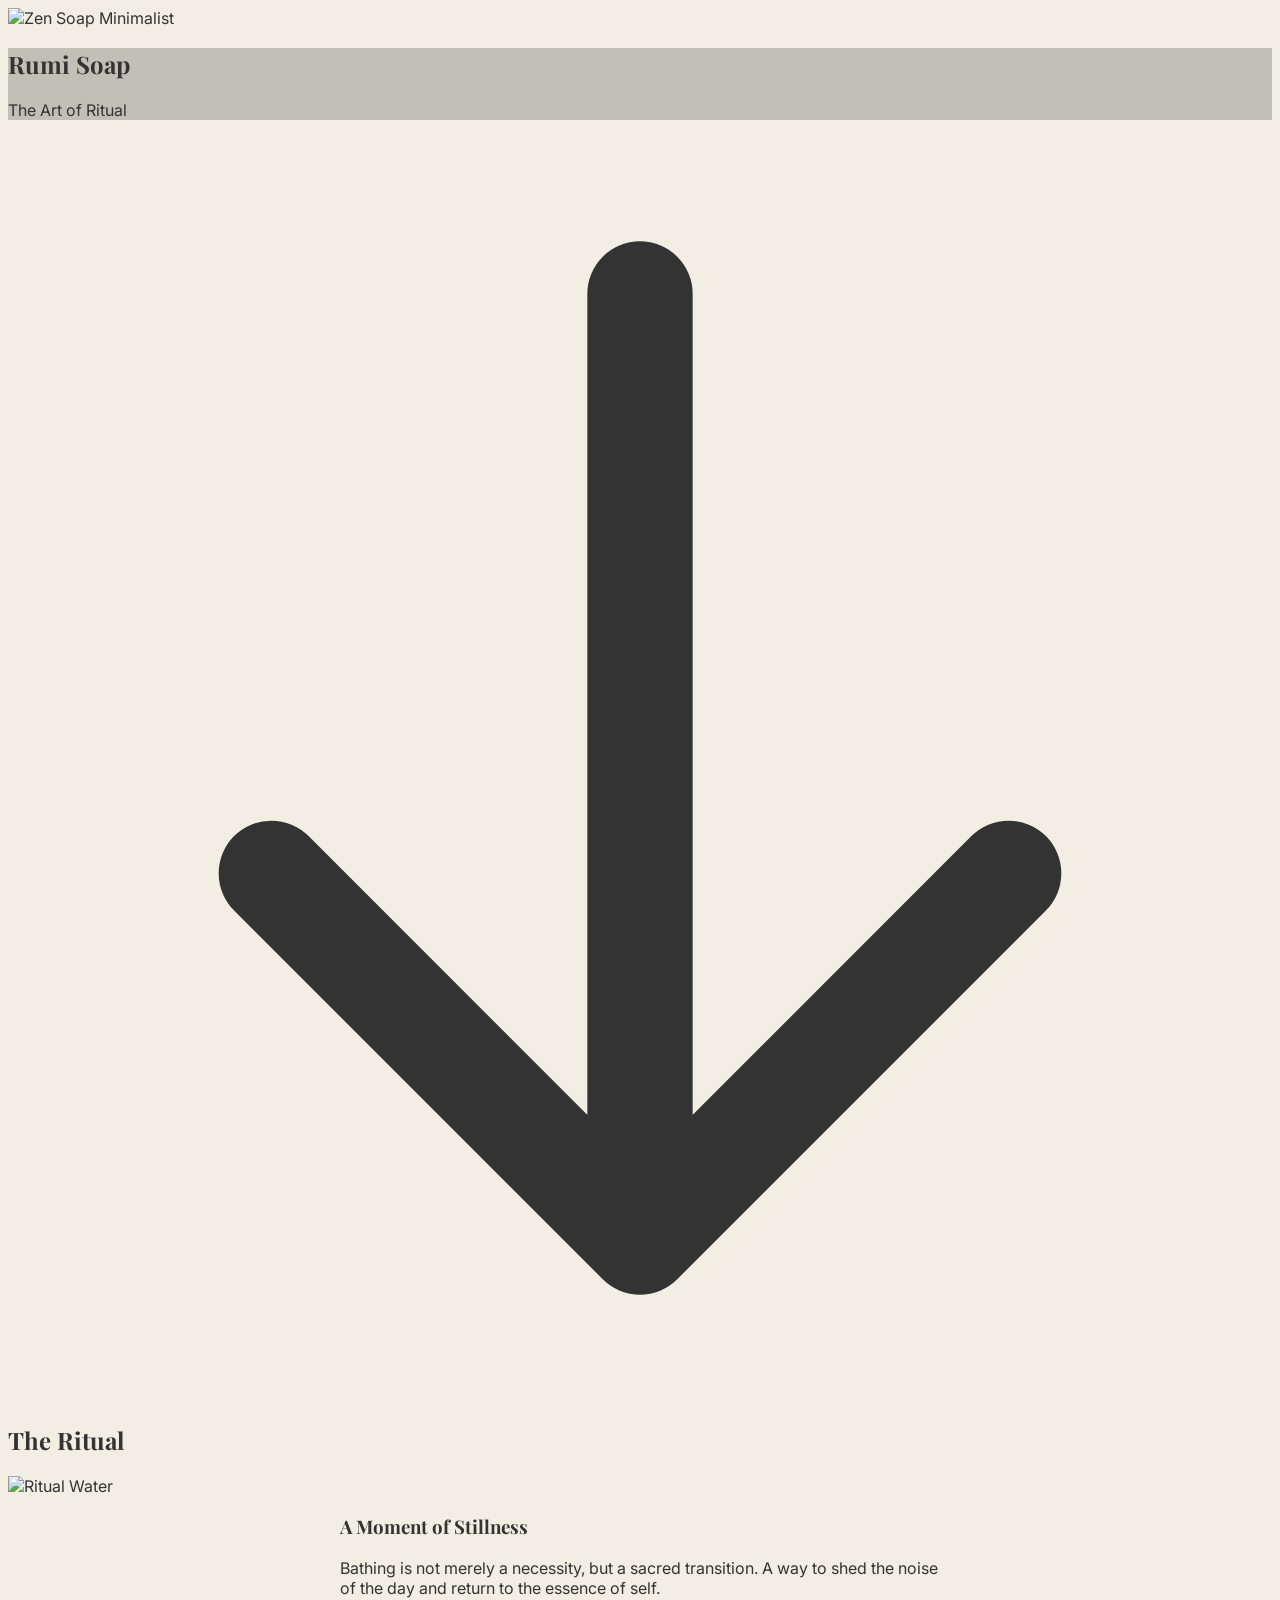
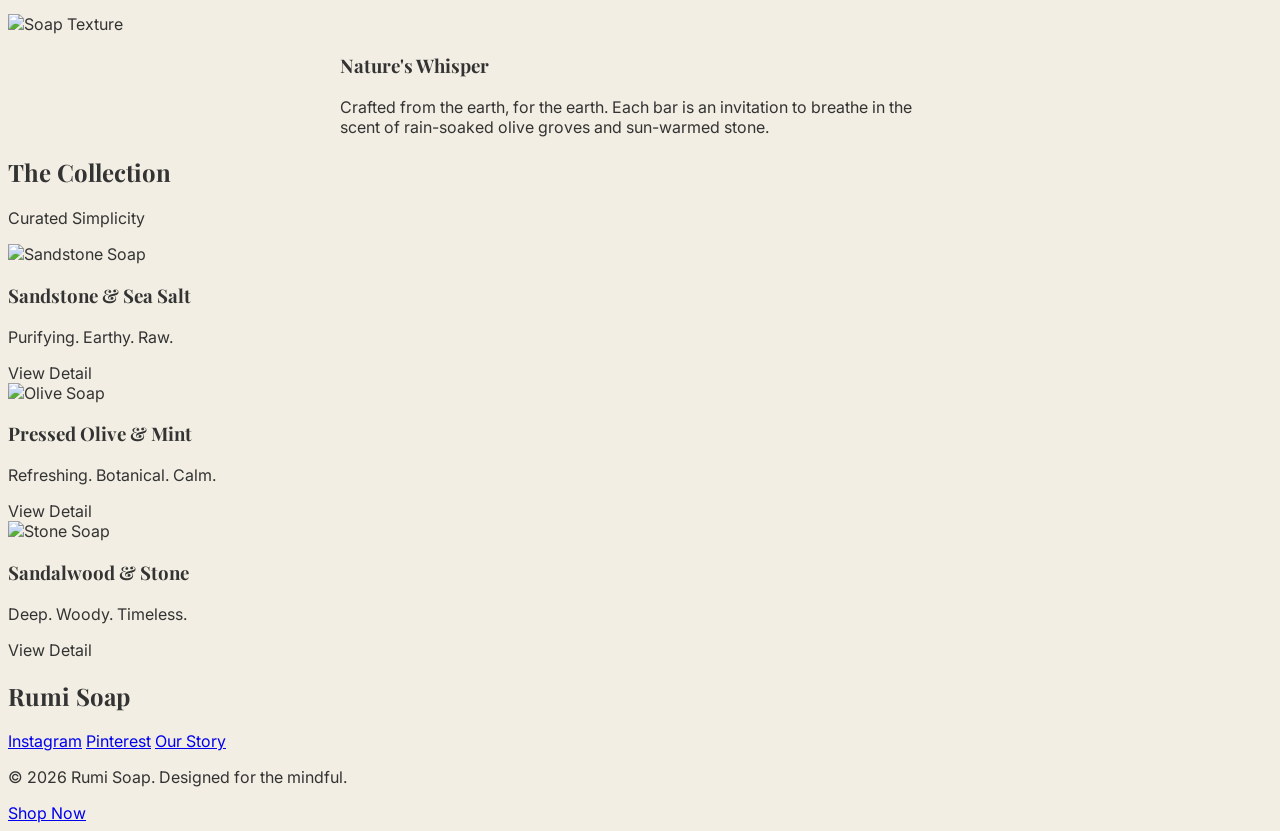
==== index.html @ 8116f4f1 "Initial commit: Rumi Soap Landing Page based on Zen Minimalism specification" ====
<!DOCTYPE html>
<html lang="en">
<head>
    <meta charset="UTF-8">
    <meta name="viewport" content="width=device-width, initial-scale=1.0">
    <title>Rumi Soap | The Art of Ritual</title>
    <script src="https://cdn.tailwindcss.com"></script>
    <link rel="preconnect" href="https://fonts.googleapis.com">
    <link rel="preconnect" href="https://fonts.gstatic.com" crossorigin>
    <link href="https://fonts.googleapis.com/css2?family=Playfair+Display:ital,wght@0,400;0,700;1,400&family=Inter:wght@300;400&display=swap" rel="stylesheet">
    <style>
        :root {
            --color-sand: #f2eee3;
            --color-stone: #a8a29e;
            --color-olive: #556b2f;
        }
        body {
            font-family: 'Inter', sans-serif;
            background-color: var(--color-sand);
            color: #333;
            scroll-behavior: smooth;
        }
        h1, h2, h3, .serif {
            font-family: 'Playfair Display', serif;
        }
        .hero-overlay {
            background: rgba(0, 0, 0, 0.2);
        }
        .ritual-text {
            max-width: 600px;
            margin: 0 auto;
        }
        .fade-in {
            opacity: 0;
            transform: translateY(20px);
            transition: opacity 0.8s ease-out, transform 0.8s ease-out;
        }
        .fade-in.visible {
            opacity: 1;
            transform: translateY(0);
        }
    </style>
</head>
<body class="overflow-x-hidden">

    <!-- Hero Section -->
    <section class="relative h-screen w-full overflow-hidden">
        <img src="https://images.unsplash.com/photo-1605002555856-f1a7451ef293?q=80&w=2070&auto=format&fit=crop" 
             alt="Zen Soap Minimalist" 
             class="absolute inset-0 w-full h-full object-cover">
        <div class="absolute inset-0 hero-overlay flex items-center justify-center text-center text-white px-4">
            <div class="space-y-4">
                <h1 class="text-6xl md:text-8xl font-light tracking-wide">Rumi Soap</h1>
                <p class="text-lg md:text-xl italic font-light tracking-widest uppercase">The Art of Ritual</p>
            </div>
        </div>
        <div class="absolute bottom-10 left-1/2 -translate-x-1/2 animate-bounce">
            <svg xmlns="http://www.w3.org/2000/svg" class="h-6 w-6 text-white" fill="none" viewBox="0 0 24 24" stroke="currentColor">
                <path stroke-linecap="round" stroke-linejoin="round" stroke-width="2" d="M19 14l-7 7m0 0l-7-7m7 7V3" />
            </svg>
        </div>
    </section>

    <!-- The Ritual Section -->
    <section class="py-24 px-6 md:px-12 lg:px-24 space-y-32">
        <div class="text-center mb-20 fade-in">
            <h2 class="text-4xl md:text-5xl mb-6">The Ritual</h2>
            <div class="w-12 h-px bg-stone-400 mx-auto"></div>
        </div>

        <!-- Ritual Item 1 -->
        <div class="flex flex-col md:flex-row items-center gap-12 md:gap-24 fade-in">
            <div class="w-full md:w-1/2">
                <img src="https://images.unsplash.com/photo-1547793549-794983957992?q=80&w=2070&auto=format&fit=crop" 
                     alt="Ritual Water" 
                     class="w-full h-auto object-cover grayscale-[30%] hover:grayscale-0 transition-all duration-700 shadow-sm">
            </div>
            <div class="w-full md:w-1/2 ritual-text text-center md:text-left">
                <h3 class="text-3xl mb-4 italic">A Moment of Stillness</h3>
                <p class="text-stone-600 leading-relaxed font-light text-lg">
                    Bathing is not merely a necessity, but a sacred transition. A way to shed the noise of the day and return to the essence of self.
                </p>
            </div>
        </div>

        <!-- Ritual Item 2 -->
        <div class="flex flex-col md:flex-row-reverse items-center gap-12 md:gap-24 fade-in">
            <div class="w-full md:w-1/2">
                <img src="https://images.unsplash.com/photo-1559056199-6e677bdd639b?q=80&w=2070&auto=format&fit=crop" 
                     alt="Soap Texture" 
                     class="w-full h-auto object-cover grayscale-[30%] hover:grayscale-0 transition-all duration-700 shadow-sm">
            </div>
            <div class="w-full md:w-1/2 ritual-text text-center md:text-right">
                <h3 class="text-3xl mb-4 italic">Nature's Whisper</h3>
                <p class="text-stone-600 leading-relaxed font-light text-lg">
                    Crafted from the earth, for the earth. Each bar is an invitation to breathe in the scent of rain-soaked olive groves and sun-warmed stone.
                </p>
            </div>
        </div>
    </section>

    <!-- The Collection Section -->
    <section class="py-24 bg-[#ecebe4] px-6 md:px-12 lg:px-24">
        <div class="text-center mb-16 fade-in">
            <h2 class="text-4xl md:text-5xl mb-4">The Collection</h2>
            <p class="text-stone-500 font-light italic">Curated Simplicity</p>
        </div>

        <div class="grid grid-cols-1 md:grid-cols-3 gap-12">
            <!-- Product 1 -->
            <div class="group cursor-pointer fade-in">
                <div class="overflow-hidden mb-4">
                    <img src="https://images.unsplash.com/photo-1600857183247-3a362b33227c?q=80&w=1974&auto=format&fit=crop" 
                         alt="Sandstone Soap" 
                         class="w-full h-96 object-cover transition-transform duration-700 group-hover:scale-105">
                </div>
                <h3 class="text-xl mb-2">Sandstone & Sea Salt</h3>
                <p class="text-stone-500 font-light text-sm mb-4">Purifying. Earthy. Raw.</p>
                <span class="text-olive-700 font-medium tracking-widest text-xs uppercase border-b border-olive-700 pb-1">View Detail</span>
            </div>

            <!-- Product 2 -->
            <div class="group cursor-pointer fade-in" style="transition-delay: 200ms;">
                <div class="overflow-hidden mb-4">
                    <img src="https://images.unsplash.com/photo-1607006463106-a50c77a66d17?q=80&w=1974&auto=format&fit=crop" 
                         alt="Olive Soap" 
                         class="w-full h-96 object-cover transition-transform duration-700 group-hover:scale-105">
                </div>
                <h3 class="text-xl mb-2">Pressed Olive & Mint</h3>
                <p class="text-stone-500 font-light text-sm mb-4">Refreshing. Botanical. Calm.</p>
                <span class="text-olive-700 font-medium tracking-widest text-xs uppercase border-b border-olive-700 pb-1">View Detail</span>
            </div>

            <!-- Product 3 -->
            <div class="group cursor-pointer fade-in" style="transition-delay: 400ms;">
                <div class="overflow-hidden mb-4">
                    <img src="https://images.unsplash.com/photo-1546563333-0760a7134a02?q=80&w=2070&auto=format&fit=crop" 
                         alt="Stone Soap" 
                         class="w-full h-96 object-cover transition-transform duration-700 group-hover:scale-105">
                </div>
                <h3 class="text-xl mb-2">Sandalwood & Stone</h3>
                <p class="text-stone-500 font-light text-sm mb-4">Deep. Woody. Timeless.</p>
                <span class="text-olive-700 font-medium tracking-widest text-xs uppercase border-b border-olive-700 pb-1">View Detail</span>
            </div>
        </div>
    </section>

    <!-- Footer -->
    <footer class="py-20 bg-stone-100 text-stone-600 px-6 text-center">
        <div class="max-w-screen-md mx-auto space-y-8">
            <h2 class="serif text-3xl text-stone-800">Rumi Soap</h2>
            <div class="flex justify-center gap-8 text-sm font-light tracking-wide">
                <a href="#" class="hover:text-olive-800 transition-colors">Instagram</a>
                <a href="#" class="hover:text-olive-800 transition-colors">Pinterest</a>
                <a href="#" class="hover:text-olive-800 transition-colors">Our Story</a>
            </div>
            <p class="text-xs font-light">© 2026 Rumi Soap. Designed for the mindful.</p>
            <div class="pt-8">
                <a href="#" class="bg-[#556b2f] text-white px-10 py-3 text-sm uppercase tracking-widest hover:bg-olive-900 transition-all rounded-full">
                    Shop Now
                </a>
            </div>
        </div>
    </footer>

    <script>
        // Intersection Observer for fade-in effect
        const observerOptions = {
            threshold: 0.1
        };

        const observer = new IntersectionObserver((entries) => {
            entries.forEach(entry => {
                if (entry.isIntersecting) {
                    entry.target.classList.add('visible');
                }
            });
        }, observerOptions);

        document.querySelectorAll('.fade-in').forEach(el => observer.observe(el));
    </script>
</body>
</html>
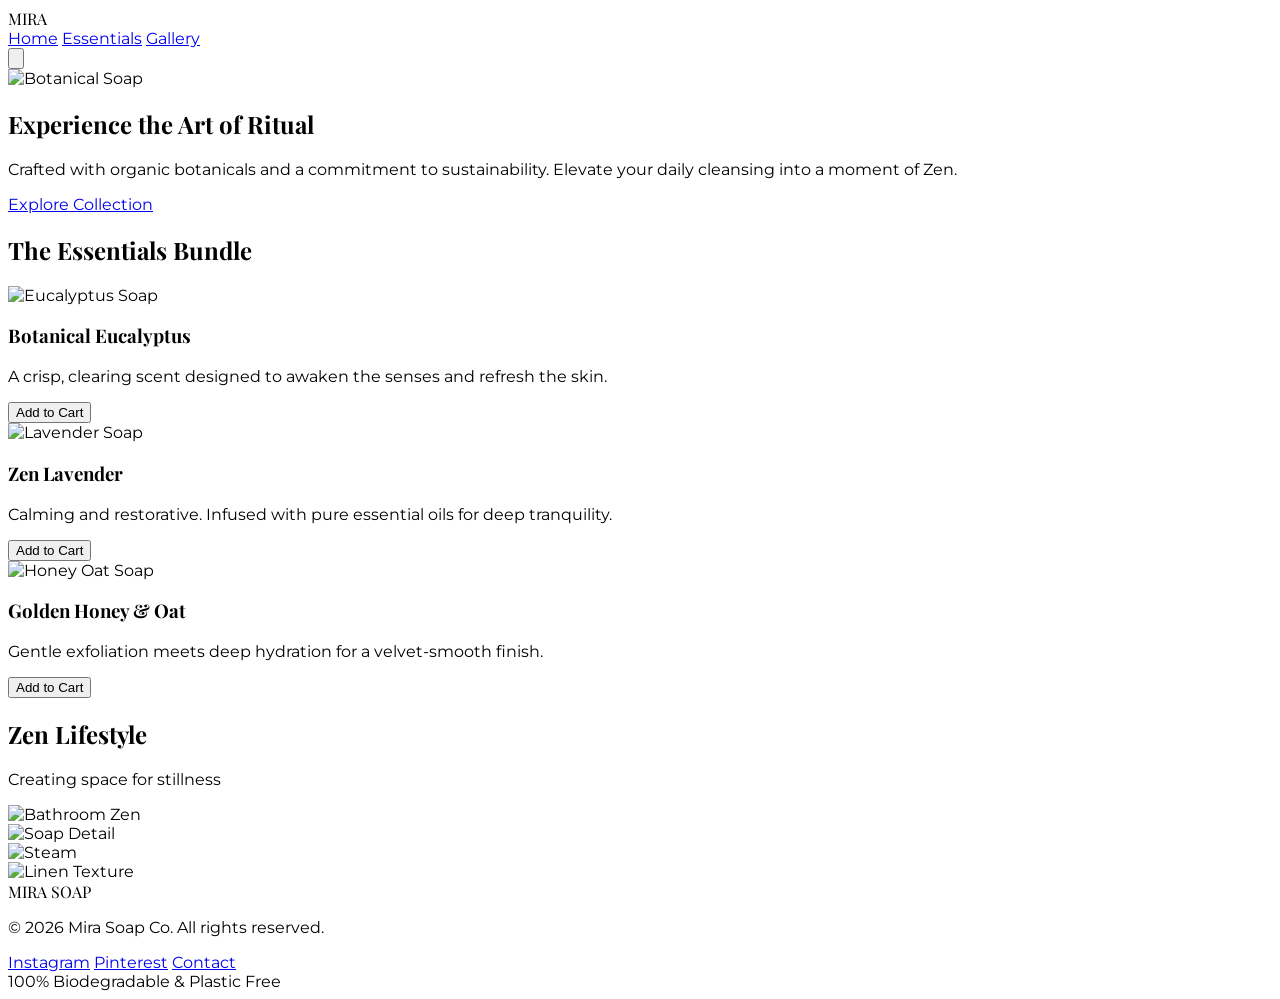
==== commit a8321e00: "Deploy Mira Soap Landing Page - Organic Zen Aesthetic" ====
--- a/index.html
+++ b/index.html
@@ -3,181 +3,147 @@
 <head>
     <meta charset="UTF-8">
     <meta name="viewport" content="width=device-width, initial-scale=1.0">
-    <title>Rumi Soap | The Art of Ritual</title>
+    <title>Mira Soap | Organic Zen</title>
     <script src="https://cdn.tailwindcss.com"></script>
-    <link rel="preconnect" href="https://fonts.googleapis.com">
-    <link rel="preconnect" href="https://fonts.gstatic.com" crossorigin>
-    <link href="https://fonts.googleapis.com/css2?family=Playfair+Display:ital,wght@0,400;0,700;1,400&family=Inter:wght@300;400&display=swap" rel="stylesheet">
-    <style>
-        :root {
-            --color-sand: #f2eee3;
-            --color-stone: #a8a29e;
-            --color-olive: #556b2f;
-        }
-        body {
-            font-family: 'Inter', sans-serif;
-            background-color: var(--color-sand);
-            color: #333;
-            scroll-behavior: smooth;
-        }
-        h1, h2, h3, .serif {
-            font-family: 'Playfair Display', serif;
-        }
-        .hero-overlay {
-            background: rgba(0, 0, 0, 0.2);
-        }
-        .ritual-text {
-            max-width: 600px;
-            margin: 0 auto;
-        }
-        .fade-in {
-            opacity: 0;
-            transform: translateY(20px);
-            transition: opacity 0.8s ease-out, transform 0.8s ease-out;
-        }
-        .fade-in.visible {
-            opacity: 1;
-            transform: translateY(0);
-        }
-    </style>
+    <link href="https://fonts.googleapis.com/css2?family=Playfair+Display:wght@400;700&family=Montserrat:wght@300;400;600&display=swap" rel="stylesheet">
+    <link rel="stylesheet" href="style.css">
 </head>
-<body class="overflow-x-hidden">
+<body class="bg-[#F5F5DC] text-[#555] font-sans">
+
+    <!-- Header -->
+    <header class="fixed top-0 w-full z-50 bg-white/80 backdrop-blur-md border-b border-[#A8A8A8]/30">
+        <nav class="max-w-6xl mx-auto px-6 py-4 flex justify-between items-center">
+            <div class="text-2xl font-serif font-bold text-[#8A9A8E]">MIRA</div>
+            <div class="hidden md:flex space-x-8 text-sm uppercase tracking-widest font-medium">
+                <a href="#home" class="hover:text-[#8A9A8E] transition-colors">Home</a>
+                <a href="#essentials" class="hover:text-[#8A9A8E] transition-colors">Essentials</a>
+                <a href="#gallery" class="hover:text-[#8A9A8E] transition-colors">Gallery</a>
+            </div>
+            <button class="md:hidden text-[#8A9A8E]">
+                <svg xmlns="http://www.w3.org/2000/svg" class="h-6 w-6" fill="none" viewBox="0 0 24 24" stroke="currentColor">
+                    <path stroke-linecap="round" stroke-linejoin="round" stroke-width="2" d="M4 6h16M4 12h16m-7 6h7" />
+                </svg>
+            </button>
+        </nav>
+    </header>
 
     <!-- Hero Section -->
-    <section class="relative h-screen w-full overflow-hidden">
-        <img src="https://images.unsplash.com/photo-1605002555856-f1a7451ef293?q=80&w=2070&auto=format&fit=crop" 
-             alt="Zen Soap Minimalist" 
-             class="absolute inset-0 w-full h-full object-cover">
-        <div class="absolute inset-0 hero-overlay flex items-center justify-center text-center text-white px-4">
-            <div class="space-y-4">
-                <h1 class="text-6xl md:text-8xl font-light tracking-wide">Rumi Soap</h1>
-                <p class="text-lg md:text-xl italic font-light tracking-widest uppercase">The Art of Ritual</p>
-            </div>
+    <section id="home" class="relative h-screen flex items-center justify-center overflow-hidden">
+        <div class="absolute inset-0 z-0">
+            <img src="https://images.unsplash.com/photo-1600857528968-7d776b9665a5?auto=format&fit=crop&q=80&w=2000" 
+                 alt="Botanical Soap" class="w-full h-full object-cover opacity-60">
         </div>
-        <div class="absolute bottom-10 left-1/2 -translate-x-1/2 animate-bounce">
-            <svg xmlns="http://www.w3.org/2000/svg" class="h-6 w-6 text-white" fill="none" viewBox="0 0 24 24" stroke="currentColor">
-                <path stroke-linecap="round" stroke-linejoin="round" stroke-width="2" d="M19 14l-7 7m0 0l-7-7m7 7V3" />
-            </svg>
+        <div class="relative z-10 text-center px-4 reveal">
+            <h1 class="text-5xl md:text-7xl font-serif text-[#8A9A8E] mb-6">Experience the Art of Ritual</h1>
+            <p class="text-lg md:text-xl max-w-2xl mx-auto text-gray-600 font-light leading-relaxed">
+                Crafted with organic botanicals and a commitment to sustainability. 
+                Elevate your daily cleansing into a moment of Zen.
+            </p>
+            <a href="#essentials" class="mt-10 inline-block px-8 py-3 border border-[#8A9A8E] text-[#8A9A8E] uppercase tracking-widest text-xs font-semibold hover:bg-[#8A9A8E] hover:text-white transition-all duration-300">
+                Explore Collection
+            </a>
         </div>
     </section>
 
-    <!-- The Ritual Section -->
-    <section class="py-24 px-6 md:px-12 lg:px-24 space-y-32">
-        <div class="text-center mb-20 fade-in">
-            <h2 class="text-4xl md:text-5xl mb-6">The Ritual</h2>
-            <div class="w-12 h-px bg-stone-400 mx-auto"></div>
+    <!-- Essentials Bundle -->
+    <section id="essentials" class="py-24 px-6 max-w-6xl mx-auto">
+        <div class="text-center mb-16 reveal">
+            <h2 class="text-3xl md:text-4xl font-serif text-[#8A9A8E] mb-4">The Essentials Bundle</h2>
+            <div class="w-12 h-px bg-[#A8A8A8] mx-auto"></div>
         </div>
 
-        <!-- Ritual Item 1 -->
-        <div class="flex flex-col md:flex-row items-center gap-12 md:gap-24 fade-in">
-            <div class="w-full md:w-1/2">
-                <img src="https://images.unsplash.com/photo-1547793549-794983957992?q=80&w=2070&auto=format&fit=crop" 
-                     alt="Ritual Water" 
-                     class="w-full h-auto object-cover grayscale-[30%] hover:grayscale-0 transition-all duration-700 shadow-sm">
+        <div class="grid grid-cols-1 md:grid-cols-3 gap-12">
+            <!-- Product 1 -->
+            <div class="group reveal group-hover:translate-y-[-10px] transition-transform duration-500">
+                <div class="aspect-[4/5] overflow-hidden bg-gray-200 mb-6">
+                    <img src="https://images.unsplash.com/photo-1547793539-7f2397646d02?auto=format&fit=crop&q=80&w=800" 
+                         alt="Eucalyptus Soap" class="w-full h-full object-cover group-hover:scale-105 transition-transform duration-700">
+                </div>
+                <h3 class="text-xl font-serif text-gray-800 mb-2">Botanical Eucalyptus</h3>
+                <p class="text-sm text-gray-500 mb-4 font-light">A crisp, clearing scent designed to awaken the senses and refresh the skin.</p>
+                <button class="w-full py-3 text-xs uppercase tracking-widest font-semibold border border-[#A8A8A8] hover:bg-[#8A9A8E] hover:text-white hover:border-[#8A9A8E] transition-all duration-300">
+                    Add to Cart
+                </button>
             </div>
-            <div class="w-full md:w-1/2 ritual-text text-center md:text-left">
-                <h3 class="text-3xl mb-4 italic">A Moment of Stillness</h3>
-                <p class="text-stone-600 leading-relaxed font-light text-lg">
-                    Bathing is not merely a necessity, but a sacred transition. A way to shed the noise of the day and return to the essence of self.
-                </p>
+
+            <!-- Product 2 -->
+            <div class="group reveal group-hover:translate-y-[-10px] transition-transform duration-500">
+                <div class="aspect-[4/5] overflow-hidden bg-gray-200 mb-6">
+                    <img src="https://images.unsplash.com/photo-1605264923661-f701f35a0678?auto=format&fit=crop&q=80&w=800" 
+                         alt="Lavender Soap" class="w-full h-full object-cover group-hover:scale-105 transition-transform duration-700">
+                </div>
+                <h3 class="text-xl font-serif text-gray-800 mb-2">Zen Lavender</h3>
+                <p class="text-sm text-gray-500 mb-4 font-light">Calming and restorative. Infused with pure essential oils for deep tranquility.</p>
+                <button class="w-full py-3 text-xs uppercase tracking-widest font-semibold border border-[#A8A8A8] hover:bg-[#8A9A8E] hover:text-white hover:border-[#8A9A8E] transition-all duration-300">
+                    Add to Cart
+                </button>
             </div>
-        </div>
 
-        <!-- Ritual Item 2 -->
-        <div class="flex flex-col md:flex-row-reverse items-center gap-12 md:gap-24 fade-in">
-            <div class="w-full md:w-1/2">
-                <img src="https://images.unsplash.com/photo-1559056199-6e677bdd639b?q=80&w=2070&auto=format&fit=crop" 
-                     alt="Soap Texture" 
-                     class="w-full h-auto object-cover grayscale-[30%] hover:grayscale-0 transition-all duration-700 shadow-sm">
-            </div>
-            <div class="w-full md:w-1/2 ritual-text text-center md:text-right">
-                <h3 class="text-3xl mb-4 italic">Nature's Whisper</h3>
-                <p class="text-stone-600 leading-relaxed font-light text-lg">
-                    Crafted from the earth, for the earth. Each bar is an invitation to breathe in the scent of rain-soaked olive groves and sun-warmed stone.
-                </p>
+            <!-- Product 3 -->
+            <div class="group reveal group-hover:translate-y-[-10px] transition-transform duration-500">
+                <div class="aspect-[4/5] overflow-hidden bg-gray-200 mb-6">
+                    <img src="https://images.unsplash.com/photo-1590650153829-9877d2f97a8f?auto=format&fit=crop&q=80&w=800" 
+                         alt="Honey Oat Soap" class="w-full h-full object-cover group-hover:scale-105 transition-transform duration la-700">
+                </div>
+                <h3 class="text-xl font-serif text-gray-800 mb-2">Golden Honey & Oat</h3>
+                <p class="text-sm text-gray-500 mb-4 font-light">Gentle exfoliation meets deep hydration for a velvet-smooth finish.</p>
+                <button class="w-full py-3 text-xs uppercase tracking-widest font-semibold border border-[#A8A8A8] hover:bg-[#8A9A8E] hover:text-white hover:border-[#8A9A8E] transition-all duration-300">
+                    Add to Cart
+                </button>
             </div>
         </div>
     </section>
 
-    <!-- The Collection Section -->
-    <section class="py-24 bg-[#ecebe4] px-6 md:px-12 lg:px-24">
-        <div class="text-center mb-16 fade-in">
-            <h2 class="text-4xl md:text-5xl mb-4">The Collection</h2>
-            <p class="text-stone-500 font-light italic">Curated Simplicity</p>
-        </div>
-
-        <div class="grid grid-cols-1 md:grid-cols-3 gap-12">
-            <!-- Product 1 -->
-            <div class="group cursor-pointer fade-in">
-                <div class="overflow-hidden mb-4">
-                    <img src="https://images.unsplash.com/photo-1600857183247-3a362b33227c?q=80&w=1974&auto=format&fit=crop" 
-                         alt="Sandstone Soap" 
-                         class="w-full h-96 object-cover transition-transform duration-700 group-hover:scale-105">
+    <!-- Zen Lifestyle Gallery -->
+    <section id="gallery" class="py-24 bg-white">
+        <div class="max-w-6xl mx-auto px-6">
+            <div class="text-center mb-16 reveal">
+                <h2 class="text-3xl md:text-4xl font-serif text-[#8A9A8E] mb-4">Zen Lifestyle</h2>
+                <p class="text-gray-500 font-light italic">Creating space for stillness</p>
+            </div>
+            
+            <div class="grid grid-cols-2 md:grid-cols-4 gap-4">
+                <div class="reveal col-span-2 row-span-2">
+                    <img src="https://images.unsplash.com/photo-1559011339-3b913f8781e1?auto=format&fit=crop&q=80&w=1000" 
+                         alt="Bathroom Zen" class="w-full h-full object-cover grayscale-[20%] hover:grayscale-0 transition-all duration-700">
                 </div>
-                <h3 class="text-xl mb-2">Sandstone & Sea Salt</h3>
-                <p class="text-stone-500 font-light text-sm mb-4">Purifying. Earthy. Raw.</p>
-                <span class="text-olive-700 font-medium tracking-widest text-xs uppercase border-b border-olive-700 pb-1">View Detail</span>
-            </div>
-
-            <!-- Product 2 -->
-            <div class="group cursor-pointer fade-in" style="transition-delay: 200ms;">
-                <div class="overflow-hidden mb-4">
-                    <img src="https://images.unsplash.com/photo-1607006463106-a50c77a66d17?q=80&w=1974&auto=format&fit=crop" 
-                         alt="Olive Soap" 
-                         class="w-full h-96 object-cover transition-transform duration-700 group-hover:scale-105">
+                <div class="reveal">
+                    <img src="https://images.unsplash.com/photo-1584622610466-7e8d9fcf7bb7?auto=format&fit=crop&q=80&w=500" 
+                         alt="Soap Detail" class="w-full h-full object-cover grayscale-[20%] hover:grayscale-0 transition-all duration-700">
                 </div>
-                <h3 class="text-xl mb-2">Pressed Olive & Mint</h3>
-                <p class="text-stone-500 font-light text-sm mb-4">Refreshing. Botanical. Calm.</p>
-                <span class="text-olive-700 font-medium tracking-widest text-xs uppercase border-b border-olive-700 pb-1">View Detail</span>
-            </div>
-
-            <!-- Product 3 -->
-            <div class="group cursor-pointer fade-in" style="transition-delay: 400ms;">
-                <div class="overflow-hidden mb-4">
-                    <img src="https://images.unsplash.com/photo-1546563333-0760a7134a02?q=80&w=2070&auto=format&fit=crop" 
-                         alt="Stone Soap" 
-                         class="w-full h-96 object-cover transition-transform duration-700 group-hover:scale-105">
+                <div class="reveal">
+                    <img src="https://images.unsplash.com/photo-1615485925636-fb0538567311?auto=format&fit=crop&q=80&w=500" 
+                         alt="Steam" class="w-full h-full object-cover grayscale-[20%] hover:grayscale-0 transition-all duration-700">
                 </div>
-                <h3 class="text-xl mb-2">Sandalwood & Stone</h3>
-                <p class="text-stone-500 font-light text-sm mb-4">Deep. Woody. Timeless.</p>
-                <span class="text-olive-700 font-medium tracking-widest text-xs uppercase border-b border-olive-700 pb-1">View Detail</span>
+                <div class="reveal col-span-2">
+                    <img src="https://images.unsplash.com/photo-1515377905700-78f35e37380c?auto=format&fit=crop&q=80&w=1000" 
+                         alt="Linen Texture" class="w-full h-full object-cover grayscale-[20%] hover:grayscale-0 transition-all duration-700">
+                </div>
             </div>
         </div>
     </section>
 
     <!-- Footer -->
-    <footer class="py-20 bg-stone-100 text-stone-600 px-6 text-center">
-        <div class="max-w-screen-md mx-auto space-y-8">
-            <h2 class="serif text-3xl text-stone-800">Rumi Soap</h2>
-            <div class="flex justify-center gap-8 text-sm font-light tracking-wide">
-                <a href="#" class="hover:text-olive-800 transition-colors">Instagram</a>
-                <a href="#" class="hover:text-olive-800 transition-colors">Pinterest</a>
-                <a href="#" class="hover:text-olive-800 transition-colors">Our Story</a>
+    <footer class="py-16 px-6 border-t border-[#A8A8A8]/30 bg-[#F5F5DC]">
+        <div class="max-w-6xl mx-auto flex flex-col md:flex-row justify-between items-center gap-8">
+            <div class="text-center md:text-left">
+                <div class="text-xl font-serif font-bold text-[#8A9A8E] mb-2">MIRA SOAP</div>
+                <p class="text-xs text-gray-500 uppercase tracking-tighter">&copy; 2026 Mira Soap Co. All rights reserved.</p>
             </div>
-            <p class="text-xs font-light">© 2026 Rumi Soap. Designed for the mindful.</p>
-            <div class="pt-8">
-                <a href="#" class="bg-[#556b2f] text-white px-10 py-3 text-sm uppercase tracking-widest hover:bg-olive-900 transition-all rounded-full">
-                    Shop Now
-                </a>
+            
+            <div class="flex space-x-6">
+                <a href="#" class="text-[#A8A8A8] hover:text-[#8A9A8E] transition-colors">Instagram</a>
+                <a href="#" class="text-[#A8A8A8] hover:text-[#8A9A8E] transition-colors">Pinterest</a>
+                <a href="#" class="text-[#A8A8A8] hover:text-[#8A9A8E] transition-colors">Contact</a>
+            </div>
+
+            <div class="flex items-center gap-3 text-xs font-medium text-gray-600 bg-white px-4 py-2 rounded-full border border-[#A8A8A8]/20">
+                <span class="w-2 h-2 bg-[#8A9A8E] rounded-full animate-pulse"></span>
+                100% Biodegradable & Plastic Free
             </div>
         </div>
     </footer>
 
-    <script>
-        // Intersection Observer for fade-in effect
-        const observerOptions = {
-            threshold: 0.1
-        };
-
-        const observer = new IntersectionObserver((entries) => {
-            entries.forEach(entry => {
-                if (entry.isIntersecting) {
-                    entry.target.classList.add('visible');
-                }
-            });
-        }, observerOptions);
-
-        document.querySelectorAll('.fade-in').forEach(el => observer.observe(el));
-    </script>
+    <script src="script.js"></script>
 </body>
-</html>+</html>
--- a/style.css
+++ b/style.css
@@ -0,0 +1,38 @@
+/* Organic Zen Custom Styles */
+body {
+    scroll-behavior: smooth;
+}
+
+.font-serif {
+    font-family: 'Playfair Display', serif;
+}
+
+.font-sans {
+    font-family: 'Montserrat', sans-serif;
+}
+
+/* Scroll Animations */
+.reveal {
+    opacity: 0;
+    transform: translateY(30px);
+    transition: all 0.8s cubic-bezier(0.4, 0, 0.2, 1);
+}
+
+.reveal.active {
+    opacity: 1;
+    transform: translateY(0);
+}
+
+/* Custom Accent Colors */
+.text-sage {
+    color: #8A9A8E;
+}
+
+.bg-sage {
+    background-color: #8A9A8E;
+}
+
+/* Utility */
+.mask-fade {
+    mask-image: linear-gradient(to bottom, black, transparent);
+}
